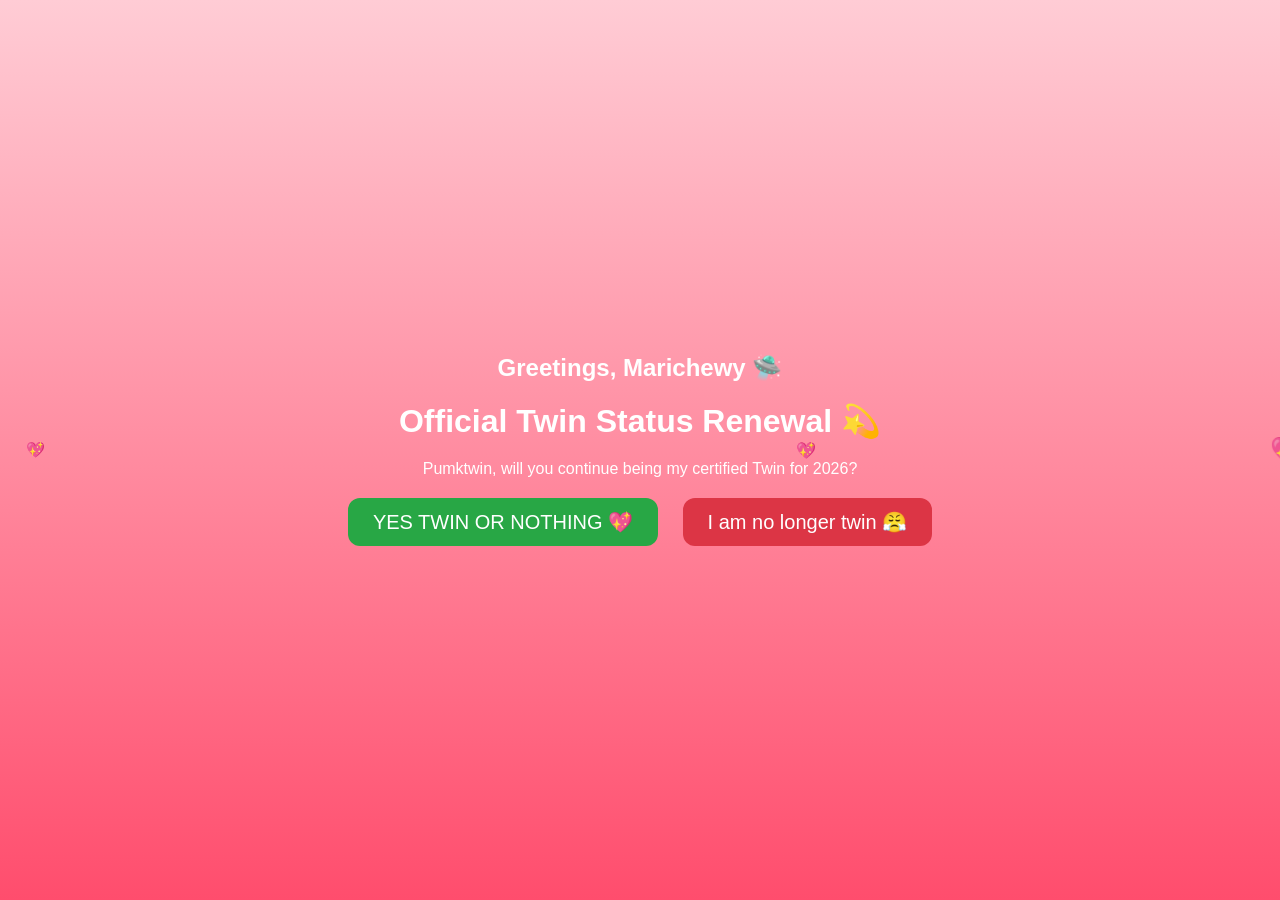
==== index.html @ c41e57fd "Add files via upload" ====
<!DOCTYPE html>
<html>
<head>
  <meta charset="UTF-8">
  <title>Greetings, Marichewy 💫</title>
  <style>
    body {
      margin: 0;
      font-family: Arial, sans-serif;
      text-align: center;
      background: linear-gradient(to bottom, #ffccd5, #ff4d6d);
      overflow: hidden;
      height: 100vh;
      display: flex;
      flex-direction: column;
      justify-content: center;
      align-items: center;
    }

    h1, h2, p {
      color: white;
      margin: 10px;
    }

    button {
      font-size: 20px;
      padding: 12px 25px;
      margin: 10px;
      border: none;
      border-radius: 12px;
      cursor: pointer;
      transition: 0.2s ease;
    }

    #yes {
      background-color: #28a745;
      color: white;
    }

    #no {
      background-color: #dc3545;
      color: white;
      position: relative;
    }

    .heart {
      position: absolute;
      font-size: 20px;
      animation: float 5s linear infinite;
    }

    @keyframes float {
      from {
        transform: translateY(100vh);
        opacity: 1;
      }
      to {
        transform: translateY(-10vh);
        opacity: 0;
      }
    }
  </style>
</head>

<body>

  <h2>Greetings, Marichewy 🛸</h2>
  <h1>Official Twin Status Renewal 💫</h1>
  <p id="message">Pumktwin, will you continue being my certified Twin for 2026?</p>

  <div>
    <button id="yes">YES TWIN OR NOTHING 💖</button>
    <button id="no">I am no longer twin 😤</button>
  </div>

<script>
  let yesBtn = document.getElementById("yes");
  let noBtn = document.getElementById("no");
  let message = document.getElementById("message");

  let scale = 1;
  let noClicks = 0;

  const messages = [
    "Excuse me Twinasaur??? 🦖",
    "Twinamisu would NEVER say that.",
    "This violates Twin Code Section 3.",
    "Illegal twin activity detected 🚨",
    "System malfunction… twin rejection impossible.",
    "Okay but look at the YES button though 👀"
  ];

  noBtn.addEventListener("click", function() {
    noClicks++;
    scale += 0.35;
    yesBtn.style.transform = `scale(${scale})`;

    if (noClicks < messages.length) {
      message.textContent = messages[noClicks - 1];
    } else {
      message.textContent = "The system refuses to accept this decision 😈";
    }
  });

  yesBtn.addEventListener("click", function() {
    document.body.innerHTML = `
      <h1 style="color:white;">TWIN STATUS CONFIRMED 🎉</h1>
      <p style="color:white;">Forever Twin Mode Activated 💖</p>
      <p style="color:white;">Twinamisu Contract Successfully Renewed 📝✨</p>
    `;
    launchConfetti();
  });

  function createHeart() {
    const heart = document.createElement("div");
    heart.classList.add("heart");
    heart.innerHTML = "💖";
    heart.style.left = Math.random() * 100 + "vw";
    heart.style.fontSize = Math.random() * 25 + 15 + "px";
    document.body.appendChild(heart);

    setTimeout(() => {
      heart.remove();
    }, 5000);
  }

  setInterval(createHeart, 300);

  function launchConfetti() {
    for (let i = 0; i < 120; i++) {
      let confetti = document.createElement("div");
      confetti.style.position = "absolute";
      confetti.style.width = "8px";
      confetti.style.height = "8px";
      confetti.style.background = "white";
      confetti.style.left = Math.random() * window.innerWidth + "px";
      confetti.style.top = Math.random() * window.innerHeight + "px";
      confetti.style.opacity = 1;
      document.body.appendChild(confetti);

      let fall = setInterval(() => {
        confetti.style.top = parseInt(confetti.style.top) + 6 + "px";
        confetti.style.opacity -= 0.02;
        if (confetti.style.opacity <= 0) {
          clearInterval(fall);
          confetti.remove();
        }
      }, 20);
    }
  }
</script>

</body>
</html>
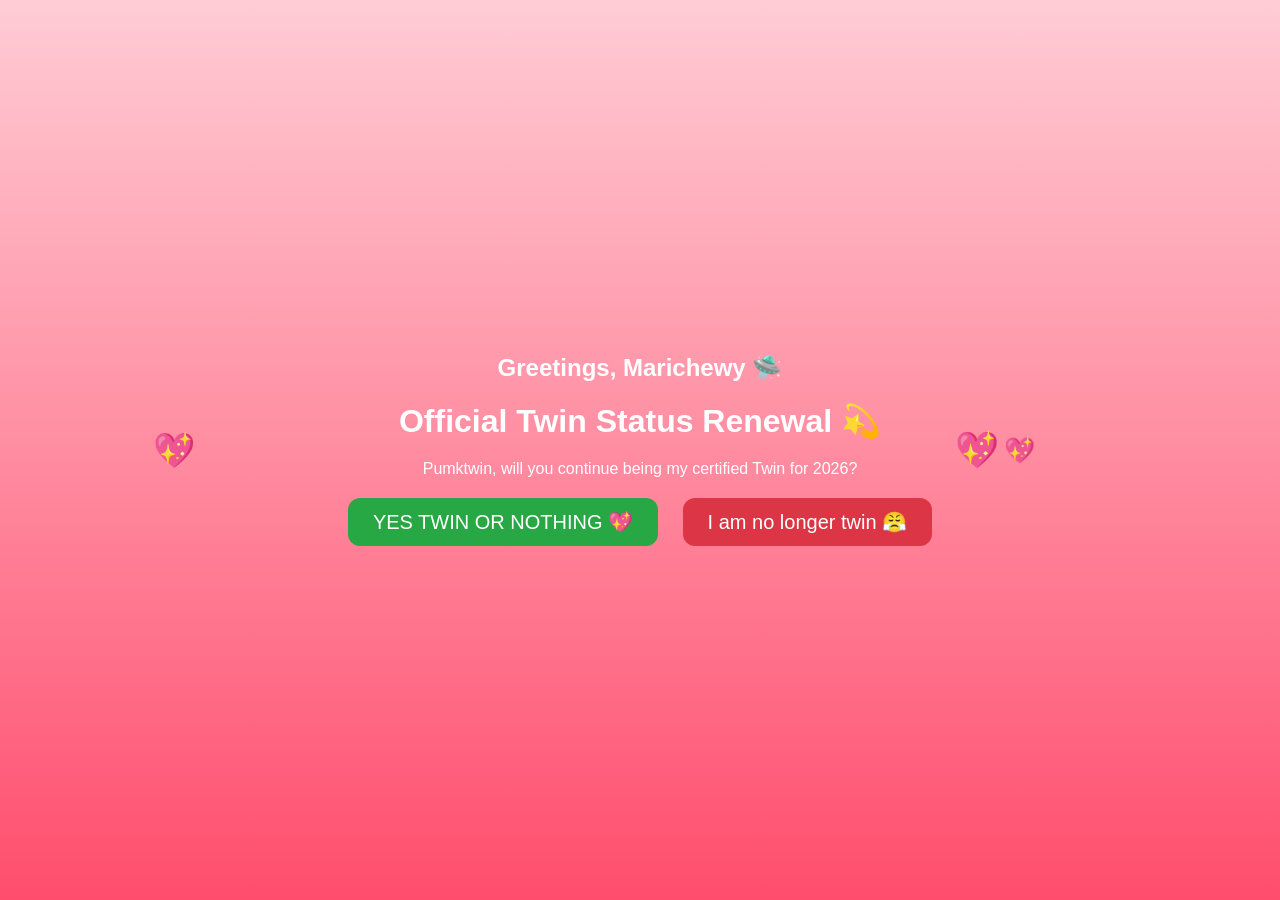
==== commit 419092ba: "Add files via upload" ====
--- a/index.html
+++ b/index.html
@@ -104,12 +104,41 @@
 
   yesBtn.addEventListener("click", function() {
     document.body.innerHTML = `
-      <h1 style="color:white;">TWIN STATUS CONFIRMED 🎉</h1>
-      <p style="color:white;">Forever Twin Mode Activated 💖</p>
-      <p style="color:white;">Twinamisu Contract Successfully Renewed 📝✨</p>
+      <div style="
+        position: fixed;
+        top: 0;
+        left: 0;
+        width: 100%;
+        height: 100%;
+        background: url('winton.gif') center center / cover no-repeat;
+        z-index: -2;
+      "></div>
+
+      <div style="
+        position: fixed;
+        top: 0;
+        left: 0;
+        width: 100%;
+        height: 100%;
+        background: rgba(0,0,0,0.5);
+        z-index: -1;
+      "></div>
+
+      <div style="
+        position: relative;
+        z-index: 1;
+        text-align: center;
+        margin-top: 20vh;
+      ">
+        <h1 style="color:white; font-size:3rem;">TWIN STATUS CONFIRMED 🎉</h1>
+        <p style="color:white; font-size:1.5rem;">Forever Twin Mode Activated 💖</p>
+        <p style="color:white;">Twinamisu Contract Successfully Renewed 📝✨</p>
+      </div>
     `;
+
     launchConfetti();
-  });
+});
+
 
   function createHeart() {
     const heart = document.createElement("div");
